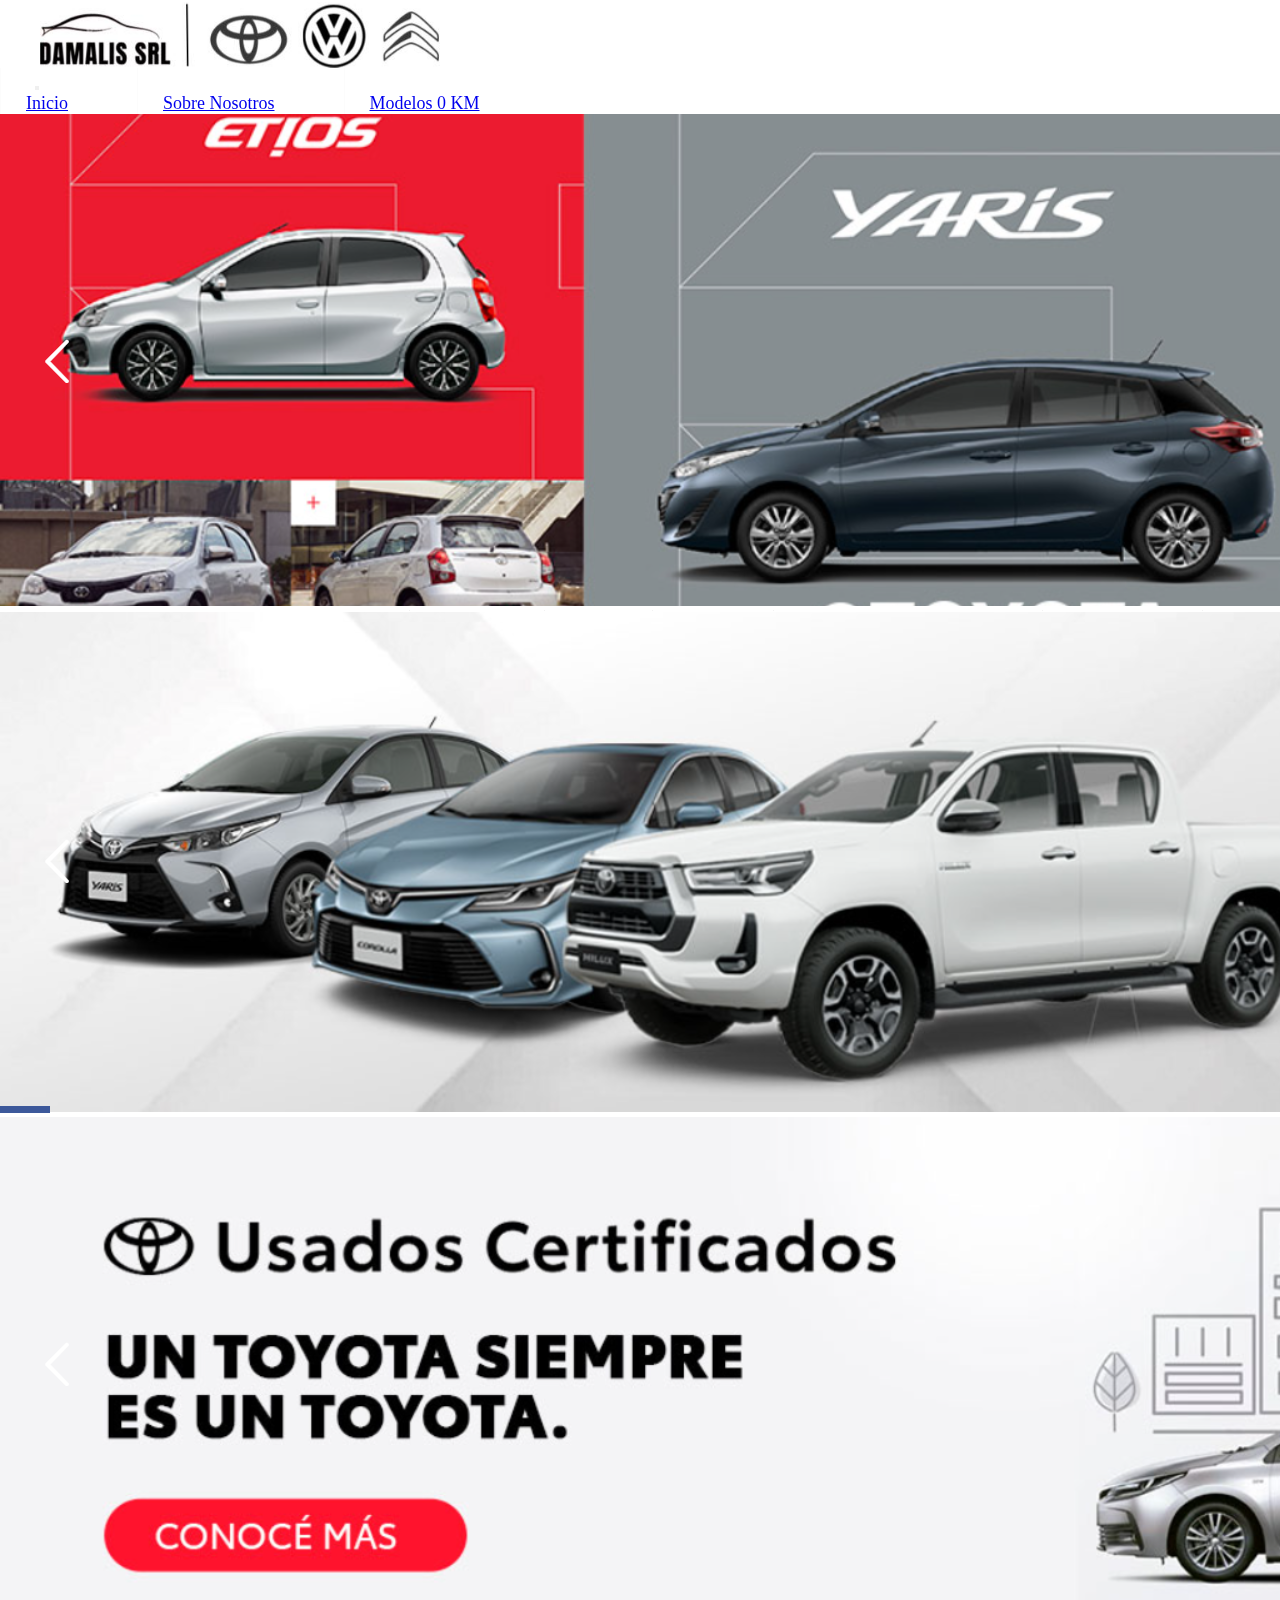
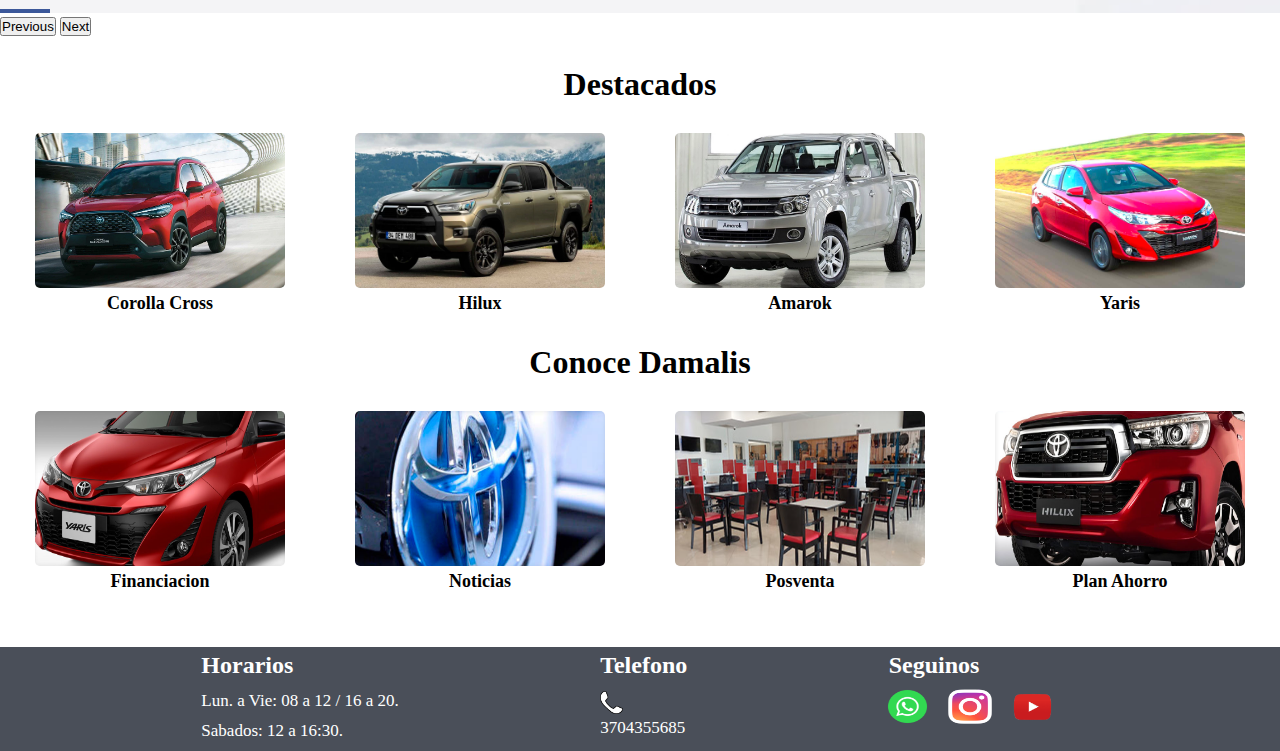
==== proyecto coder/index.html @ fa43f775 "agregue archivos hasta preentrega 2" ====
<!DOCTYPE html>
<html lang="es">
<head>
    <meta charset="UTF-8">
    <meta name="viewport" content="width=device-width, initial-scale=1.0">
    <title>Damalis Automotores</title>
    <link href="https://cdn.jsdelivr.net/npm/bootstrap@5.3.0/dist/css/bootstrap.min.css" rel="stylesheet" integrity="sha384-9ndCyUaIbzAi2FUVXJi0CjmCapSmO7SnpJef0486qhLnuZ2cdeRhO02iuK6FUUVM" crossorigin="anonymous">
    <link rel="stylesheet" href="./css/styles.css">
    <link rel="stylesheet" href="https://cdnjs.cloudflare.com/ajax/libs/font-awesome/6.4.0/css/all.min.css" integrity="sha512-iecdLmaskl7CVkqkXNQ/ZH/XLlvWZOJyj7Yy7tcenmpD1ypASozpmT/E0iPtmFIB46ZmdtAc9eNBvH0H/ZpiBw==" crossorigin="anonymous" referrerpolicy="no-referrer"/>
</head>
<body>
    <header class="encabezado">
     <div class="logoContainer">
      <img src="./multimedia/Logo nuevo.jpg" alt="Logo Empresa" class="logo col-lg-3 col-xl-4">
      <div class="relleno"></div>
     </div>
        <nav class="navbar navbar-expand-lg bg-body-tertiary">
          <div class="container-fluid">
            <a class="navbar-brand alineacionNav col-lg-4" href="#"></a>
            <button class="navbar-toggler" type="button" data-bs-toggle="collapse" data-bs-target="#navbarNavAltMarkup" aria-controls="navbarNavAltMarkup" aria-expanded="false" aria-label="Toggle navigation">
              <span class="navbar-toggler-icon"></span>
            </button>
            <div class="collapse navbar-collapse" id="navbarNavAltMarkup">
              <div class="navbar-nav">
                <a class="nav-link active" aria-current="page" href="./index.html" id="marginNav">Inicio</a>
                <a class="nav-link" href="./pages/nosotros.html" id="marginNav">Sobre Nosotros</a>
                <a class="nav-link" href="./pages/0KM.html" id="marginNav2">Modelos 0 KM</a>
              </div>
            </div>
          </div>
        </nav>
      </div>  
    </header>
    <main>
      <!--Carrusel-->
      <div id="carouselExampleAutoplaying" class="carousel slide" data-bs-ride="carousel">
        <div class="carousel-inner">
          <div class="carousel-item active">
            <img src="./multimedia/carrusel 1.png" class="d-block w-100 imagenPortada" alt="Publicidad Toyota">
          </div>
          <div class="carousel-item">
            <img src="./multimedia/carrusel 2.png" class="d-block w-100 imagenPortada" alt="Toyota Plan">
          </div>
          <div class="carousel-item">
            <img src="./multimedia/Carrusel 3.png" class="d-block w-100 imagenPortada" alt="Usados">
          </div>
        </div>
        <button class="carousel-control-prev" type="button" data-bs-target="#carouselExampleAutoplaying" data-bs-slide="prev">
          <span class="carousel-control-prev-icon" aria-hidden="true"></span>
          <span class="visually-hidden">Previous</span>
        </button>
        <button class="carousel-control-next" type="button" data-bs-target="#carouselExampleAutoplaying" data-bs-slide="next">
          <span class="carousel-control-next-icon" aria-hidden="true"></span>
          <span class="visually-hidden">Next</span>
        </button>
      </div>
        <!--modelos mas vendidos-->
        <h3 class="destacados">Destacados</h3>
        <div class="margenesDestacados">
            <figure class="figureDestacada">
          <a href="./pages/0KM.html"><img class="modeloDestacado" alt="Corolla Cross" src="./multimedia/Corolla Cross Destacado.webp"></a>
          <figcaption>Corolla Cross</figcaption>
            </figure>
            <figure class="figureDestacada">
          <a href="./pages/0KM.html"><img class="modeloDestacado" alt="Hilux" src="./multimedia/Hilux Destacada.webp"></a>
          <figcaption>Hilux</figcaption>
         </figure>
            <figure class="figureDestacada">
          <a href="./pages/0KM.html"><img class="modeloDestacado" alt="Amarok" src="./multimedia/Amarok Destacada.webp"></a>
          <figcaption>Amarok</figcaption>
            </figure>
            <figure class="figureDestacada">
          <a href="./pages/0KM.html"><img id="Yaris" class="modeloDestacado" alt="Yaris" src="./multimedia/Yaris Destacado.jpg"></a>
          <figcaption>Yaris</figcaption>
           </figure>
        </div>
        <!--Conoce mas-->
        <h3 class="destacados">Conoce Damalis</h3>
        <div class="margenesDestacados separador">
          <figure class="figureDestacada">
            <a href="./pages/0KM.html"><img class="modeloDestacado" alt="Financiacion" src="./multimedia/Financiaciones.png"></a>
            <figcaption>Financiacion</figcaption>
              </figure>
              <figure class="figureDestacada">
            <a href="./pages/0KM.html"><img class="modeloDestacado" alt="Noticias" src="./multimedia/Noticias.png"></a>
            <figcaption>Noticias</figcaption>
           </figure>
              <figure class="figureDestacada">
            <a href="./pages/0KM.html"><img class="modeloDestacado" alt="Posventa" src="./multimedia/Posventa.png"></a>
            <figcaption>Posventa</figcaption>
              </figure>
              <figure class="figureDestacada">
            <a href="./pages/0KM.html"><img id="Ahorro" class="modeloDestacado" alt="Plan Ahorro" src="./multimedia/Plan Ahorro.png"></a>
            <figcaption>Plan Ahorro</figcaption>
             </figure>
        </div>
    </main>

    <!--Footer-->
    <footer class="piePag">
      <div class="horarios">
          <p class="info">
           Horarios
          </p>
           <i class="fa-regular fa-clock" style="color: #ffffff;"></i>
           <p class="infoContenido">Lun. a Vie: 08 a 12 / 16 a 20.</p>
           <i class="fa-regular fa-clock" style="color: #ffffff;"></i>
           <p class="infoContenido">Sabados: 12 a 16:30. </p>
        </div>
        <div class="telefono"> 
           <p class="info">
           Telefono
           </p>
            <img class="iconoTelefono" alt="telefono" src="./multimedia/icono telefono.PNG">
           <p class="infoContenido">3704355685</p>
        </div>
        <div class="contacto">
         <p class="info" id="seguinos">
           Seguinos
         </p>
         <div class="redes">
          <img class="iconoWs" src="./multimedia/Logo Whatsapp.png" alt="whatsapp">
          <img class="iconoIg" src="./multimedia/Logo IG.png" alt="Instagram">
          <img class="iconoYt" src="./multimedia/Logo YT.png" alt="YouTube">
         </div>
        </div>

      </footer>
      <script src="https://cdn.jsdelivr.net/npm/bootstrap@5.3.0/dist/js/bootstrap.bundle.min.js" integrity="sha384-geWF76RCwLtnZ8qwWowPQNguL3RmwHVBC9FhGdlKrxdiJJigb/j/68SIy3Te4Bkz" crossorigin="anonymous"></script>
</body>
</html>
---- proyecto coder/css/styles.css ----
*{
    margin: 0px;
    padding: 0px;
    box-sizing: border-box;
}

.encabezado{
    background-color: #fffffff7;
    overflow: auto;
    position: sticky;
    top: 0px;
    z-index: 1;
}

.logoContainer{
    margin-left: 3%;
    display: flex;
    justify-content: space-between;
}

.relleno{
    width: 50%;
    height: 70px;
}


.logo{
    padding: 2px;
    width: 70;
    height: 70px;
}

/*medias para acomodar el logo a responsive*/

@media (min-width: 321px) and (max-width: 900px){
    .logo{
        width: 97%;
    } 
}

@media (max-width: 320px){
    .logo{
        width: 97%;
    }
}

.navbar{
    background-color:  #fffffff7 !important;
}

.alineacionNav{
    margin-left: 35px;
    font-size: 20px;
}

.nav-link{
    list-style: none;
    padding: 25px;
    margin-right: 40px;
    border-left: solid #f9f9f978 1px;
    font-size: 18px;
}

.seccionNombre{
    color: aliceblue;
    font-size: 30px;
    margin-left: 51px;
    padding-bottom: 10px;
}


.destacados{
    text-align: center;
    font-size: 32px;
    margin: 30px;
}

.modeloDestacado{
    height: 155px;
    width: 250px;
    background-size: cover;
    border-radius: 5px;
} /*tamano de las imagenes destacadas en el index*/



.figureDestacada{
    font-size: 18px;
    font-weight: 600;
    display: flex;
    flex-direction: column;
    align-items: center;
} /*para centrar el texto debajo de las imagenes destacadas y estilo de texto*/

.margenesDestacados{
    display: flex;
    justify-content: space-around;
    flex-wrap: wrap;
}

/*medias para responsive de los modelos de auto*/
@media (min-width: 415px) and (max-width: 767px){
    .modeloDestacado{
        height: 140px;
        width: 215px;
    }
}

@media (max-width: 767px){
    .figureDestacada{
        margin-bottom: 20px;
    }

}

@media (min-width: 768px) and (max-width: 1200px){
    .modeloDestacado{
        height: 160px;
        width: 225px;
        margin: 0 60px 0 75px;
    }
}

@media (min-width: 427px) and (max-width: 429px){
    .modeloDestacado{
        height: 165px;
        width: 245px;
    }
}

.separador{
    padding-bottom: 55px;
}

/*footer*/

.piePag{
    height: fit-content;
    width: 100%;
    background-color: #4A4F59;
    color: #fff;
    /*abro grid del footer*/
    display: grid;
    justify-content: space-evenly ;
    grid-template-columns: repeat(3 1fr);
    grid-template-rows: repeat(2 1fr);
    grid-template-areas: "horarios telefono contacto"
                         "horarios telefono contacto";
}

.horarios{
    grid-area: horarios;
}

.telefono{
    grid-area: telefono;
}

.contacto{
   grid-area: contacto;
}

/*cierro grid del footer*/

#seguinos{
    margin-bottom: 0px;
}

.iconoIg{
   width: 60px;
   height: 35px;
   position: relative;
   right: 14px;
}

.iconoWs{
    width: 65px;
    height: 55px;
    position: relative;
    right: 14px;
 }
 

.iconoYt{
    width: 65px;
    height: 50px;
    position: relative;
    right: 14px;
 }
 
.iconoTelefono{
    width: 23px;
    height: 23px;
}

.info{
    font-size: 24px;
    margin-top: 5px;
    margin-bottom: 12px;
    font-weight: 600;
}

.infoContenido{
    font-size: 17px;
    margin-bottom: 10px ;
}

.redes{
    display: flex;
    justify-content: space-around;
    align-items: center;
}

@media (min-width: 320px) and (max-width: 767px){
    .piePag{
    grid-template-columns: 1 1fr;
    grid-template-rows: repeat(3 1fr);
    grid-template-areas:     "horarios"
                             "telefono"
                             "contacto";
    row-gap: 50px;
    }
    .info{
        font-size: 20px;
    }
}

/*exclusivo para NOSOTROS*/

.imgEquipoContainer{
    display: flex;
    justify-content: center;
}

.imagenEquipo{
    object-fit: cover;
    width: 68%;
    height: 550px;
    margin: 50px;
}

@media (min-width: 321px) and (max-width: 429px){
    .imagenEquipo{
        height: 200px;
        width: 80%;
    }
}

.descripcionContainer{
    margin: 0 200px 50px 200px;
    /*grid del texto de presentacion de la empresa*/
    display: grid;
    grid-template-columns: repeat(2 1fr);
    grid-template-rows: repeat(3 1fr);
    grid-template-areas: "parrafo1 parrafo4"
                         "parrafo2 parrafo5"
                         "parrafo3 parrafo6";
    row-gap: 10px;
    column-gap: 25px;
    text-align: justify;
    margin: 0 200px 75px 200;
    text-align: justify;
}



.parrafoFinal {
    font-weight: bold;
    color: #ff0000;
    height: 10px;
}

/*media para acomodar el texto en una sola columna para disp. chicos*/

@media (min-width: 500px) and (max-width: 900px){
    .descripcionContainer{
            margin: 0 100px 50px 100px;
            display: grid;
            grid-template-columns: 1 1fr;
            grid-template-rows: repeat(6 1fr);
            grid-template-areas: "parrafo1"
                                 "parrafo2"
                                 "parrafo3"
                                 "parrafo4"
                                 "parrafo5"
                                 "parrafo6";
            row-gap: 10px;
            column-gap: 25px;
            text-align: justify;
            font-size: medium;
    }
}

    @media (min-width: 300px) and (max-width: 499px){
        .descripcionContainer{
                margin: 0 50px 50px 50px;
                display: grid;
                grid-template-columns: 1 1fr;
                grid-template-rows: repeat(6 1fr);
                grid-template-areas: "parrafo1"
                                     "parrafo2"
                                     "parrafo3"
                                     "parrafo4"
                                     "parrafo5"
                                     "parrafo6";
                row-gap: 10px;
                column-gap: 25px;
                text-align: justify;
                font-size: 15px;
        }
}

/*---*/
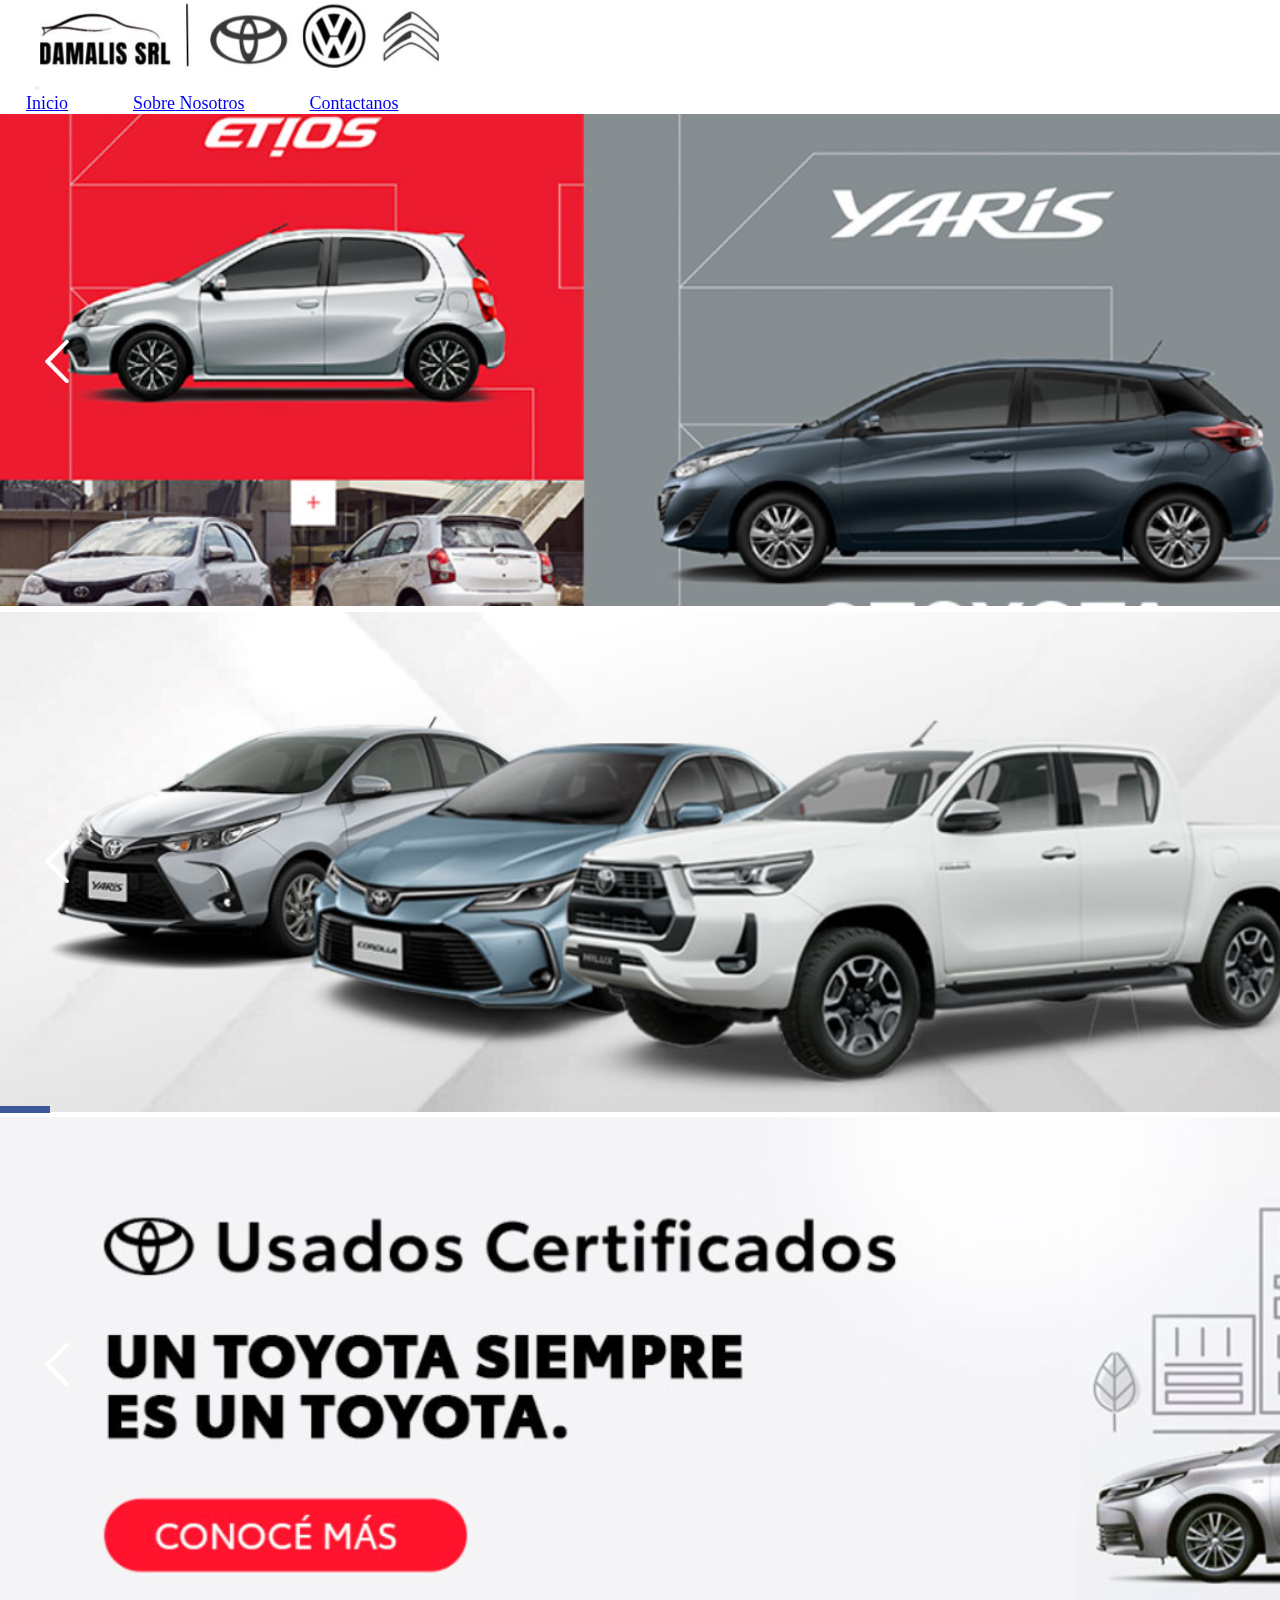
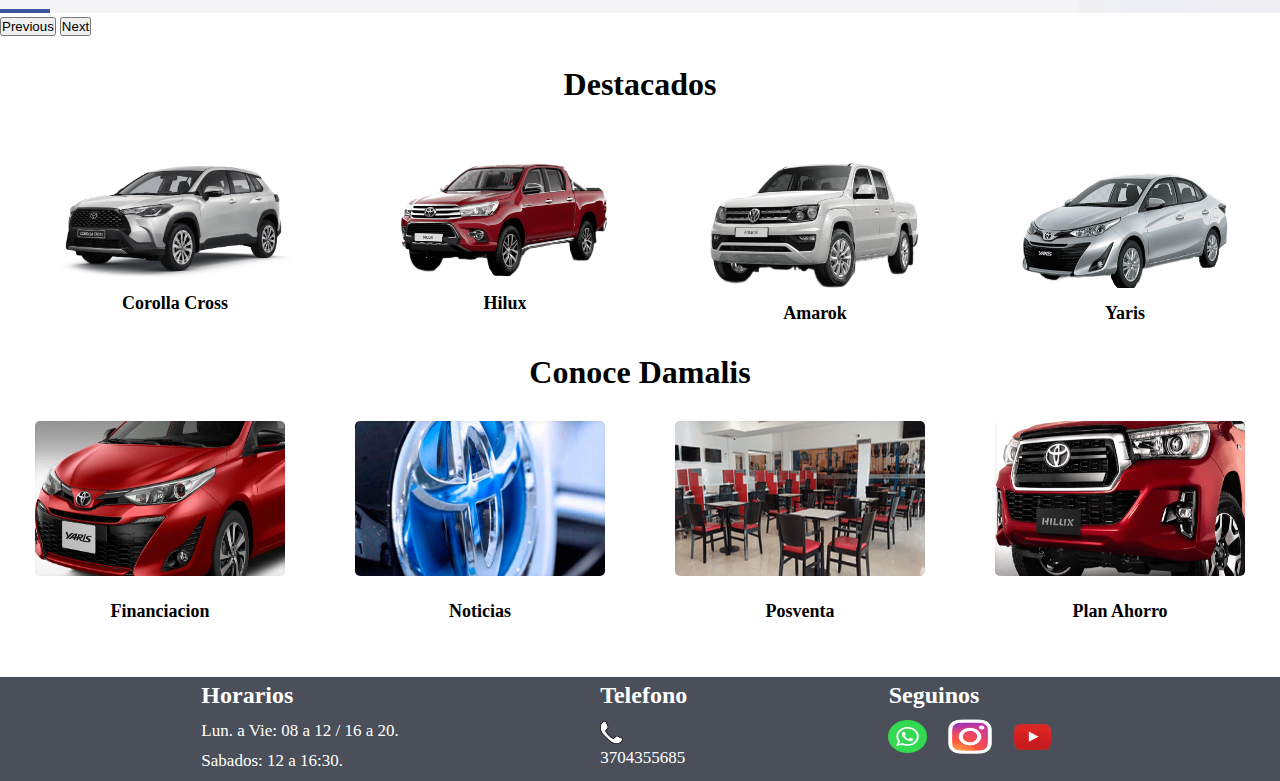
==== commit 2864e0a7: "Add files via upload" ====
--- a/proyecto coder/index.html
+++ b/proyecto coder/index.html
@@ -3,6 +3,8 @@
 <head>
     <meta charset="UTF-8">
     <meta name="viewport" content="width=device-width, initial-scale=1.0">
+    <meta name="description" content="Descubre la excelencia en movimiento en Concesionaria Damalis. Amplia selección de vehículos nuevos y usados de las marcas más prestigiosas. Encuentra el auto de tus sueños con nosotros. Visítanos y experimenta la emoción de conducir.">
+    <meta name="keywords" content=" autos, automoviles, camionetas, suv, concesionaria, servicios, modelos">
     <title>Damalis Automotores</title>
     <link href="https://cdn.jsdelivr.net/npm/bootstrap@5.3.0/dist/css/bootstrap.min.css" rel="stylesheet" integrity="sha384-9ndCyUaIbzAi2FUVXJi0CjmCapSmO7SnpJef0486qhLnuZ2cdeRhO02iuK6FUUVM" crossorigin="anonymous">
     <link rel="stylesheet" href="./css/styles.css">
@@ -14,22 +16,21 @@
       <img src="./multimedia/Logo nuevo.jpg" alt="Logo Empresa" class="logo col-lg-3 col-xl-4">
       <div class="relleno"></div>
      </div>
-        <nav class="navbar navbar-expand-lg bg-body-tertiary">
-          <div class="container-fluid">
-            <a class="navbar-brand alineacionNav col-lg-4" href="#"></a>
-            <button class="navbar-toggler" type="button" data-bs-toggle="collapse" data-bs-target="#navbarNavAltMarkup" aria-controls="navbarNavAltMarkup" aria-expanded="false" aria-label="Toggle navigation">
-              <span class="navbar-toggler-icon"></span>
-            </button>
-            <div class="collapse navbar-collapse" id="navbarNavAltMarkup">
-              <div class="navbar-nav">
-                <a class="nav-link active" aria-current="page" href="./index.html" id="marginNav">Inicio</a>
-                <a class="nav-link" href="./pages/nosotros.html" id="marginNav">Sobre Nosotros</a>
-                <a class="nav-link" href="./pages/0KM.html" id="marginNav2">Modelos 0 KM</a>
-              </div>
+     <nav class="navbar navbar-expand-lg bg-body-tertiary">
+        <div class="container-fluid">
+          <a class="navbar-brand alineacionNav col-lg-4" href="#"></a>
+          <button class="navbar-toggler" type="button" data-bs-toggle="collapse" data-bs-target="#navbarNavAltMarkup" aria-controls="navbarNavAltMarkup" aria-expanded="false" aria-label="Toggle navigation">
+           <span class="navbar-toggler-icon"></span>
+          </button>
+          <div class="collapse navbar-collapse" id="navbarNavAltMarkup">
+            <div class="navbar-nav">
+              <a class="nav-link active" aria-current="page" href="./index.html" id="marginNav">Inicio</a>
+              <a class="nav-link" href="./pages/nosotros.html" id="marginNav">Sobre Nosotros</a>
+              <a class="nav-link" href="./pages/contactanos.html" id="marginNav2">Contactanos</a>
             </div>
           </div>
-        </nav>
-      </div>  
+        </div>
+      </nav>  
     </header>
     <main>
       <!--Carrusel-->
@@ -55,50 +56,50 @@
         </button>
       </div>
         <!--modelos mas vendidos-->
-        <h3 class="destacados">Destacados</h3>
+        <h1 class="destacados">Destacados</h1>
         <div class="margenesDestacados">
             <figure class="figureDestacada">
-          <a href="./pages/0KM.html"><img class="modeloDestacado" alt="Corolla Cross" src="./multimedia/Corolla Cross Destacado.webp"></a>
-          <figcaption>Corolla Cross</figcaption>
+              <a href="./pages/0KM.html"><img class="modeloDestacado" alt="Corolla Cross" src="./multimedia/corolla cross png.png"></a>
+              <figcaption>Corolla Cross</figcaption>
             </figure>
             <figure class="figureDestacada">
-          <a href="./pages/0KM.html"><img class="modeloDestacado" alt="Hilux" src="./multimedia/Hilux Destacada.webp"></a>
-          <figcaption>Hilux</figcaption>
-         </figure>
-            <figure class="figureDestacada">
-          <a href="./pages/0KM.html"><img class="modeloDestacado" alt="Amarok" src="./multimedia/Amarok Destacada.webp"></a>
-          <figcaption>Amarok</figcaption>
+              <a href="./pages/0KM.html"><img class="modeloDestacado hiluxD" alt="Hilux" src="./multimedia/hilux png.png"></a>
+              <figcaption class=hiluxFig>Hilux</figcaption>
             </figure>
             <figure class="figureDestacada">
-          <a href="./pages/0KM.html"><img id="Yaris" class="modeloDestacado" alt="Yaris" src="./multimedia/Yaris Destacado.jpg"></a>
-          <figcaption>Yaris</figcaption>
-           </figure>
+              <a href="./pages/0KM.html"><img class="modeloDestacado amarokD" alt="Amarok" src="./multimedia/amarok png.png"></a>
+              <figcaption class="amarokFig">Amarok</figcaption>
+            </figure>
+            <figure class="figureDestacada">
+              <a href="./pages/0KM.html"><img id="Yaris" class="modeloDestacado yarisD" alt="Yaris" src="./multimedia/yaris png.png"></a>
+              <figcaption class="yarisFig">Yaris</figcaption>
+            </figure>
         </div>
         <!--Conoce mas-->
         <h3 class="destacados">Conoce Damalis</h3>
         <div class="margenesDestacados separador">
           <figure class="figureDestacada">
             <a href="./pages/0KM.html"><img class="modeloDestacado" alt="Financiacion" src="./multimedia/Financiaciones.png"></a>
-            <figcaption>Financiacion</figcaption>
+            <figcaption class="conoceFig">Financiacion</figcaption>
               </figure>
               <figure class="figureDestacada">
             <a href="./pages/0KM.html"><img class="modeloDestacado" alt="Noticias" src="./multimedia/Noticias.png"></a>
-            <figcaption>Noticias</figcaption>
+            <figcaption class="conoceFig">Noticias</figcaption>
            </figure>
               <figure class="figureDestacada">
             <a href="./pages/0KM.html"><img class="modeloDestacado" alt="Posventa" src="./multimedia/Posventa.png"></a>
-            <figcaption>Posventa</figcaption>
+            <figcaption class="conoceFig">Posventa</figcaption>
               </figure>
               <figure class="figureDestacada">
             <a href="./pages/0KM.html"><img id="Ahorro" class="modeloDestacado" alt="Plan Ahorro" src="./multimedia/Plan Ahorro.png"></a>
-            <figcaption>Plan Ahorro</figcaption>
+            <figcaption class="conoceFig">Plan Ahorro</figcaption>
              </figure>
         </div>
     </main>
 
     <!--Footer-->
     <footer class="piePag">
-      <div class="horarios">
+        <div class="horarios">
           <p class="info">
            Horarios
           </p>
@@ -111,18 +112,18 @@
            <p class="info">
            Telefono
            </p>
-            <img class="iconoTelefono" alt="telefono" src="./multimedia/icono telefono.PNG">
+           <img class="iconoTelefono" alt="telefono" src="./multimedia/icono telefono.PNG">
            <p class="infoContenido">3704355685</p>
         </div>
         <div class="contacto">
-         <p class="info" id="seguinos">
+          <p class="info" id="seguinos">
            Seguinos
-         </p>
-         <div class="redes">
-          <img class="iconoWs" src="./multimedia/Logo Whatsapp.png" alt="whatsapp">
-          <img class="iconoIg" src="./multimedia/Logo IG.png" alt="Instagram">
-          <img class="iconoYt" src="./multimedia/Logo YT.png" alt="YouTube">
-         </div>
+          </p>
+          <div class="redes">
+            <img class="iconoWs" src="./multimedia/Logo Whatsapp.png" alt="whatsapp">
+            <img class="iconoIg" src="./multimedia/Logo IG.png" alt="Instagram">
+            <img class="iconoYt" src="./multimedia/Logo YT.png" alt="YouTube">
+          </div>
         </div>
 
       </footer>
--- a/proyecto coder/css/styles.css
+++ b/proyecto coder/css/styles.css
@@ -1,313 +1,446 @@
-*{
-    margin: 0px;
-    padding: 0px;
-    box-sizing: border-box;
-}
-
-.encabezado{
-    background-color: #fffffff7;
-    overflow: auto;
-    position: sticky;
-    top: 0px;
-    z-index: 1;
-}
-
-.logoContainer{
-    margin-left: 3%;
-    display: flex;
-    justify-content: space-between;
-}
-
-.relleno{
-    width: 50%;
-    height: 70px;
-}
-
-
-.logo{
-    padding: 2px;
-    width: 70;
-    height: 70px;
-}
-
-/*medias para acomodar el logo a responsive*/
-
-@media (min-width: 321px) and (max-width: 900px){
-    .logo{
-        width: 97%;
-    } 
-}
-
-@media (max-width: 320px){
-    .logo{
-        width: 97%;
-    }
-}
-
-.navbar{
-    background-color:  #fffffff7 !important;
-}
-
-.alineacionNav{
-    margin-left: 35px;
-    font-size: 20px;
-}
-
-.nav-link{
-    list-style: none;
-    padding: 25px;
-    margin-right: 40px;
-    border-left: solid #f9f9f978 1px;
-    font-size: 18px;
-}
-
-.seccionNombre{
-    color: aliceblue;
-    font-size: 30px;
-    margin-left: 51px;
-    padding-bottom: 10px;
-}
-
-
-.destacados{
-    text-align: center;
-    font-size: 32px;
-    margin: 30px;
-}
-
-.modeloDestacado{
-    height: 155px;
-    width: 250px;
-    background-size: cover;
-    border-radius: 5px;
-} /*tamano de las imagenes destacadas en el index*/
-
-
-
-.figureDestacada{
-    font-size: 18px;
-    font-weight: 600;
-    display: flex;
-    flex-direction: column;
-    align-items: center;
-} /*para centrar el texto debajo de las imagenes destacadas y estilo de texto*/
-
-.margenesDestacados{
-    display: flex;
-    justify-content: space-around;
-    flex-wrap: wrap;
-}
-
-/*medias para responsive de los modelos de auto*/
-@media (min-width: 415px) and (max-width: 767px){
-    .modeloDestacado{
-        height: 140px;
-        width: 215px;
-    }
-}
-
-@media (max-width: 767px){
-    .figureDestacada{
-        margin-bottom: 20px;
-    }
-
-}
-
-@media (min-width: 768px) and (max-width: 1200px){
-    .modeloDestacado{
-        height: 160px;
-        width: 225px;
-        margin: 0 60px 0 75px;
-    }
-}
-
-@media (min-width: 427px) and (max-width: 429px){
-    .modeloDestacado{
-        height: 165px;
-        width: 245px;
-    }
-}
-
-.separador{
-    padding-bottom: 55px;
-}
-
-/*footer*/
-
-.piePag{
-    height: fit-content;
-    width: 100%;
-    background-color: #4A4F59;
-    color: #fff;
-    /*abro grid del footer*/
-    display: grid;
-    justify-content: space-evenly ;
-    grid-template-columns: repeat(3 1fr);
-    grid-template-rows: repeat(2 1fr);
-    grid-template-areas: "horarios telefono contacto"
-                         "horarios telefono contacto";
-}
-
-.horarios{
-    grid-area: horarios;
-}
-
-.telefono{
-    grid-area: telefono;
-}
-
-.contacto{
-   grid-area: contacto;
-}
-
-/*cierro grid del footer*/
-
-#seguinos{
-    margin-bottom: 0px;
-}
-
-.iconoIg{
-   width: 60px;
-   height: 35px;
-   position: relative;
-   right: 14px;
-}
-
-.iconoWs{
-    width: 65px;
-    height: 55px;
-    position: relative;
-    right: 14px;
- }
- 
-
-.iconoYt{
-    width: 65px;
-    height: 50px;
-    position: relative;
-    right: 14px;
- }
- 
-.iconoTelefono{
-    width: 23px;
-    height: 23px;
-}
-
-.info{
-    font-size: 24px;
-    margin-top: 5px;
-    margin-bottom: 12px;
-    font-weight: 600;
-}
-
-.infoContenido{
-    font-size: 17px;
-    margin-bottom: 10px ;
-}
-
-.redes{
-    display: flex;
-    justify-content: space-around;
-    align-items: center;
-}
-
-@media (min-width: 320px) and (max-width: 767px){
-    .piePag{
-    grid-template-columns: 1 1fr;
-    grid-template-rows: repeat(3 1fr);
-    grid-template-areas:     "horarios"
-                             "telefono"
-                             "contacto";
-    row-gap: 50px;
-    }
-    .info{
-        font-size: 20px;
-    }
-}
-
-/*exclusivo para NOSOTROS*/
-
-.imgEquipoContainer{
-    display: flex;
-    justify-content: center;
-}
-
-.imagenEquipo{
-    object-fit: cover;
-    width: 68%;
-    height: 550px;
-    margin: 50px;
-}
-
-@media (min-width: 321px) and (max-width: 429px){
-    .imagenEquipo{
-        height: 200px;
-        width: 80%;
-    }
-}
-
-.descripcionContainer{
-    margin: 0 200px 50px 200px;
-    /*grid del texto de presentacion de la empresa*/
-    display: grid;
-    grid-template-columns: repeat(2 1fr);
-    grid-template-rows: repeat(3 1fr);
-    grid-template-areas: "parrafo1 parrafo4"
-                         "parrafo2 parrafo5"
-                         "parrafo3 parrafo6";
-    row-gap: 10px;
-    column-gap: 25px;
-    text-align: justify;
-    margin: 0 200px 75px 200;
-    text-align: justify;
-}
-
-
-
-.parrafoFinal {
-    font-weight: bold;
-    color: #ff0000;
-    height: 10px;
-}
-
-/*media para acomodar el texto en una sola columna para disp. chicos*/
-
-@media (min-width: 500px) and (max-width: 900px){
-    .descripcionContainer{
-            margin: 0 100px 50px 100px;
-            display: grid;
-            grid-template-columns: 1 1fr;
-            grid-template-rows: repeat(6 1fr);
-            grid-template-areas: "parrafo1"
-                                 "parrafo2"
-                                 "parrafo3"
-                                 "parrafo4"
-                                 "parrafo5"
-                                 "parrafo6";
-            row-gap: 10px;
-            column-gap: 25px;
-            text-align: justify;
-            font-size: medium;
-    }
-}
-
-    @media (min-width: 300px) and (max-width: 499px){
-        .descripcionContainer{
-                margin: 0 50px 50px 50px;
-                display: grid;
-                grid-template-columns: 1 1fr;
-                grid-template-rows: repeat(6 1fr);
-                grid-template-areas: "parrafo1"
-                                     "parrafo2"
-                                     "parrafo3"
-                                     "parrafo4"
-                                     "parrafo5"
-                                     "parrafo6";
-                row-gap: 10px;
-                column-gap: 25px;
-                text-align: justify;
-                font-size: 15px;
-        }
-}
-
-/*---*/+* {
+  margin: 0px;
+  padding: 0px;
+  box-sizing: border-box;
+}
+
+.encabezado {
+  background-color: rgba(255, 255, 255, 0.968627451);
+  overflow: auto;
+  position: sticky;
+  top: 0px;
+  z-index: 1;
+}
+.encabezado .logoContainer {
+  margin-left: 3%;
+  display: flex;
+  justify-content: space-between;
+}
+.encabezado .logoContainer .relleno {
+  width: 50%;
+  height: 70px;
+}
+.encabezado .navbar {
+  background-color: rgba(255, 255, 255, 0.968627451) !important;
+}
+.encabezado .navbar .container-fluid .alineacionNav {
+  margin-left: 35px;
+  font-size: 20px;
+}
+.encabezado .navbar .container-fluid .nav-link {
+  list-style: none;
+  padding: 25px;
+  margin-right: 10px;
+  border-left: solid rgba(249, 249, 249, 0.4705882353) 1px;
+  font-size: 18px;
+}
+
+.logo {
+  padding: 2px;
+  width: 70;
+  height: 70px;
+  /*medias para acomodar el logo a responsive*/
+}
+@media (min-width: 321px) and (max-width: 900px) {
+  .logo {
+    width: 97%;
+  }
+}
+@media (max-width: 320px) {
+  .logo {
+    width: 97%;
+  }
+}
+
+.destacados, .tituloContacto {
+  text-align: center;
+  font-size: 32px;
+  margin: 30px;
+}
+
+.margenesDestacados {
+  display: flex;
+  justify-content: space-around;
+  flex-wrap: wrap;
+}
+.margenesDestacados .figureDestacada {
+  /*para centrar el texto debajo de las imagenes destacadas y estilo de texto*/
+  font-size: 18px;
+  font-weight: 600;
+  display: flex;
+  flex-direction: column;
+  align-items: center;
+}
+@media (max-width: 767px) {
+  .margenesDestacados .figureDestacada {
+    margin-bottom: 20px;
+  }
+}
+
+.modeloDestacado {
+  /*tamano de las imagenes destacadas en el index*/
+  height: 155px;
+  width: 250px;
+  background-size: cover;
+  border-radius: 5px;
+  /*medias para responsive de los modelos de auto*/
+}
+@media (min-width: 768px) {
+  .modeloDestacado:hover {
+    transform: scale(1.3);
+  }
+}
+@media (min-width: 415px) and (max-width: 767px) {
+  .modeloDestacado {
+    height: 140px;
+    width: 215px;
+  }
+}
+@media (min-width: 768px) and (max-width: 1200px) {
+  .modeloDestacado {
+    height: 160px;
+    width: 225px;
+    margin: 0 60px 0 75px;
+  }
+}
+@media (min-width: 427px) and (max-width: 429px) {
+  .modeloDestacado {
+    height: 165px;
+    width: 245px;
+  }
+}
+
+/*retoques en la posicion de los autos en distintos tamanos*/
+@media (min-width: 768px) {
+  .amarokD {
+    height: 105px;
+    width: 210px;
+    position: relative;
+    top: 30px;
+  }
+  .yarisD {
+    height: 115px;
+    width: 220px;
+    position: relative;
+    top: 30px;
+  }
+  .hiluxD {
+    height: 125px;
+    width: 235px;
+    position: relative;
+    top: 20px;
+  }
+  .amarokFig {
+    margin-top: 40px;
+  }
+  .yarisFig {
+    margin-top: 40px;
+  }
+  .hiluxFig {
+    margin-top: 30px;
+  }
+  .conoceFig {
+    margin-top: 20px;
+  }
+}
+.separador {
+  padding-bottom: 55px;
+} /*separa algunos elementos*/
+@media (min-width: 300px) and (max-width: 499px) {
+  .amarokD {
+    width: 210px;
+    height: 125px;
+  }
+  .yarisD {
+    width: 210px;
+    height: 125px;
+  }
+  .hiluxD {
+    width: 210px;
+    height: 125px;
+  }
+}
+@media (min-width: 400px) and (max-width: 500px) {
+  .amarokD {
+    width: 220px;
+    height: 135px;
+  }
+  .yarisD {
+    width: 220px;
+    height: 135px;
+  }
+  .hiluxD {
+    width: 220px;
+    height: 135px;
+  }
+}
+@media (min-width: 501px) and (max-width: 1300px) {
+  .amarokD {
+    width: 210px;
+    height: 125px;
+  }
+  .yarisD {
+    width: 210px;
+    height: 125px;
+  }
+  .hiluxD {
+    width: 210px;
+    height: 125px;
+  } /*los tres ult. media son para que no se pisen las img con los figcaption en distintos tamanos*/
+}
+/*footer*/
+.piePag {
+  height: fit-content;
+  width: 100%;
+  background-color: #4A4F59;
+  color: #fff;
+  /*abro grid del footer*/
+  display: grid;
+  justify-content: space-evenly;
+  grid-template-columns: repeat(3 1fr);
+  grid-template-rows: repeat(2 1fr);
+  grid-template-areas: "horarios telefono contacto" "horarios telefono contacto";
+}
+@media (min-width: 320px) and (max-width: 767px) {
+  .piePag {
+    grid-template-columns: 1 1fr;
+    grid-template-rows: repeat(3 1fr);
+    grid-template-areas: "horarios" "telefono" "contacto";
+    row-gap: 50px;
+  }
+}
+.piePag .horarios {
+  grid-area: horarios;
+}
+.piePag .horarios .info {
+  font-size: 24px;
+  margin-top: 5px;
+  margin-bottom: 12px;
+  font-weight: 600;
+}
+.piePag .horarios .infoContenido {
+  font-size: 17px;
+  margin-bottom: 10px;
+}
+.piePag .telefono {
+  grid-area: telefono;
+}
+.piePag .telefono .info {
+  font-size: 24px;
+  margin-top: 5px;
+  margin-bottom: 12px;
+  font-weight: 600;
+}
+.piePag .telefono .iconoTelefono {
+  width: 23px;
+  height: 23px;
+}
+.piePag .telefono .infoContenido {
+  font-size: 17px;
+  margin-bottom: 10px;
+}
+.piePag .contacto {
+  grid-area: contacto;
+}
+.piePag .contacto .info {
+  font-size: 24px;
+  margin-top: 5px;
+  margin-bottom: 12px;
+  font-weight: 600;
+}
+.piePag .contacto #seguinos {
+  margin-bottom: 0px;
+}
+.piePag .contacto .redes {
+  display: flex;
+  justify-content: space-around;
+  align-items: center;
+}
+.piePag .contacto .redes .iconoIg {
+  width: 60px;
+  height: 35px;
+  position: relative;
+  right: 14px;
+}
+.piePag .contacto .redes .iconoWs {
+  width: 65px;
+  height: 55px;
+  position: relative;
+  right: 14px;
+}
+.piePag .contacto .redes .iconoYt {
+  width: 65px;
+  height: 50px;
+  position: relative;
+  right: 14px;
+}
+
+/*cierro grid del footer*/
+@media (min-width: 320px) and (max-width: 767px) {
+  .info {
+    font-size: 20px;
+  }
+}
+/*exclusivo para NOSOTROS*/
+.imgEquipoContainer {
+  display: flex;
+  justify-content: center;
+}
+.imgEquipoContainer .imagenEquipo {
+  object-fit: cover;
+  width: 68%;
+  height: 550px;
+  margin: 50px;
+}
+@media (min-width: 321px) and (max-width: 429px) {
+  .imgEquipoContainer .imagenEquipo {
+    height: 200px;
+    width: 80%;
+  }
+}
+
+.descripcionContainer {
+  margin: 0 200px 50px 200px;
+  /*grid del texto de presentacion de la empresa*/
+  display: grid;
+  grid-template-columns: repeat(2 1fr);
+  grid-template-rows: repeat(3 1fr);
+  grid-template-areas: "parrafo1 parrafo4" "parrafo2 parrafo5" "parrafo3 parrafo6";
+  row-gap: 10px;
+  column-gap: 25px;
+  text-align: justify;
+  margin: 0 200px 75px 200;
+  text-align: justify;
+  /*medias para acomodar el texto en una sola columna para disp. chicos*/
+}
+@media (min-width: 500px) and (max-width: 900px) {
+  .descripcionContainer {
+    margin: 0 100px 50px 100px;
+    display: grid;
+    grid-template-columns: 1 1fr;
+    grid-template-rows: repeat(6 1fr);
+    grid-template-areas: "parrafo1" "parrafo2" "parrafo3" "parrafo4" "parrafo5" "parrafo6";
+    row-gap: 10px;
+    column-gap: 25px;
+    text-align: justify;
+    font-size: medium;
+  }
+}
+@media (min-width: 300px) and (max-width: 499px) {
+  .descripcionContainer {
+    margin: 0 50px 50px 50px;
+    display: grid;
+    grid-template-columns: 1 1fr;
+    grid-template-rows: repeat(6 1fr);
+    grid-template-areas: "parrafo1" "parrafo2" "parrafo3" "parrafo4" "parrafo5" "parrafo6";
+    row-gap: 10px;
+    column-gap: 25px;
+    text-align: justify;
+    font-size: 15px;
+  }
+}
+.descripcionContainer .parrafoFinal {
+  font-weight: bold;
+  color: #ff0000;
+  font-size: large;
+  height: 10px;
+}
+@media (min-width: 300px) and (max-width: 900px) {
+  .descripcionContainer .parrafoFinal {
+    text-align: left;
+  }
+}
+
+/*Exclusivo para CONTACTANOS*/
+.tituloContacto {
+  /*uso de extend*/
+  text-align: left;
+  margin-left: 10%;
+}
+
+.contactoWrapper {
+  width: 80%;
+  margin: 0 0% 0 15%;
+  display: grid;
+  grid-template-columns: 2 1fr;
+  grid-template-rows: 1 1fr;
+  grid-template-areas: "datosContacto formularioContacto";
+  column-gap: 150px;
+}
+@media (min-width: 300px) and (max-width: 499px) {
+  .contactoWrapper {
+    width: 80%;
+    display: grid;
+    grid-template-columns: 1 1fr;
+    grid-template-rows: 2 1fr;
+    grid-template-areas: "datosContacto" "formularioContacto";
+  }
+}
+.contactoWrapper .datosContacto .subtitulos {
+  margin-bottom: 20px;
+}
+.contactoWrapper .datosContacto .dato {
+  position: relative;
+  left: 10%;
+}
+@media (min-width: 300px) and (max-width: 499px) {
+  .contactoWrapper .datosContacto .dato {
+    position: relative;
+    left: 0%;
+  }
+}
+.contactoWrapper .datosContacto .colorcito {
+  color: #ff0000;
+  font-weight: bold;
+  font-size: 17px;
+}
+
+input, select {
+  margin: 10px 0 0 0;
+  width: 100%;
+}
+
+input, .dato, select, #submit {
+  font-weight: 600;
+}
+
+.nombre, .numero {
+  margin-right: 30px;
+}
+
+#nombre, #apellido, #numero, #servicioSolicitado {
+  margin-bottom: 17px;
+}
+
+.servicioSolicitado {
+  width: 248px;
+}
+
+#mensaje {
+  height: 200px;
+  width: 75%;
+  margin-bottom: 12px;
+}
+
+.botonWrap {
+  display: block;
+  /*boton enviar*/
+}
+.botonWrap .enviar {
+  width: 90px;
+  height: 35px;
+  margin-bottom: 35px;
+  border-radius: 0;
+  border: 0;
+  background-color: #ff0000;
+  color: #fff;
+  font-weight: bold;
+}
+
+@media (min-width: 300px) and (max-width: 499px) {
+  .nombre, .apellido, .numero, .servicioSolicitado, .mensaje {
+    margin-bottom: 7px;
+  }
+}
+
+/*# sourceMappingURL=styles.css.map */
